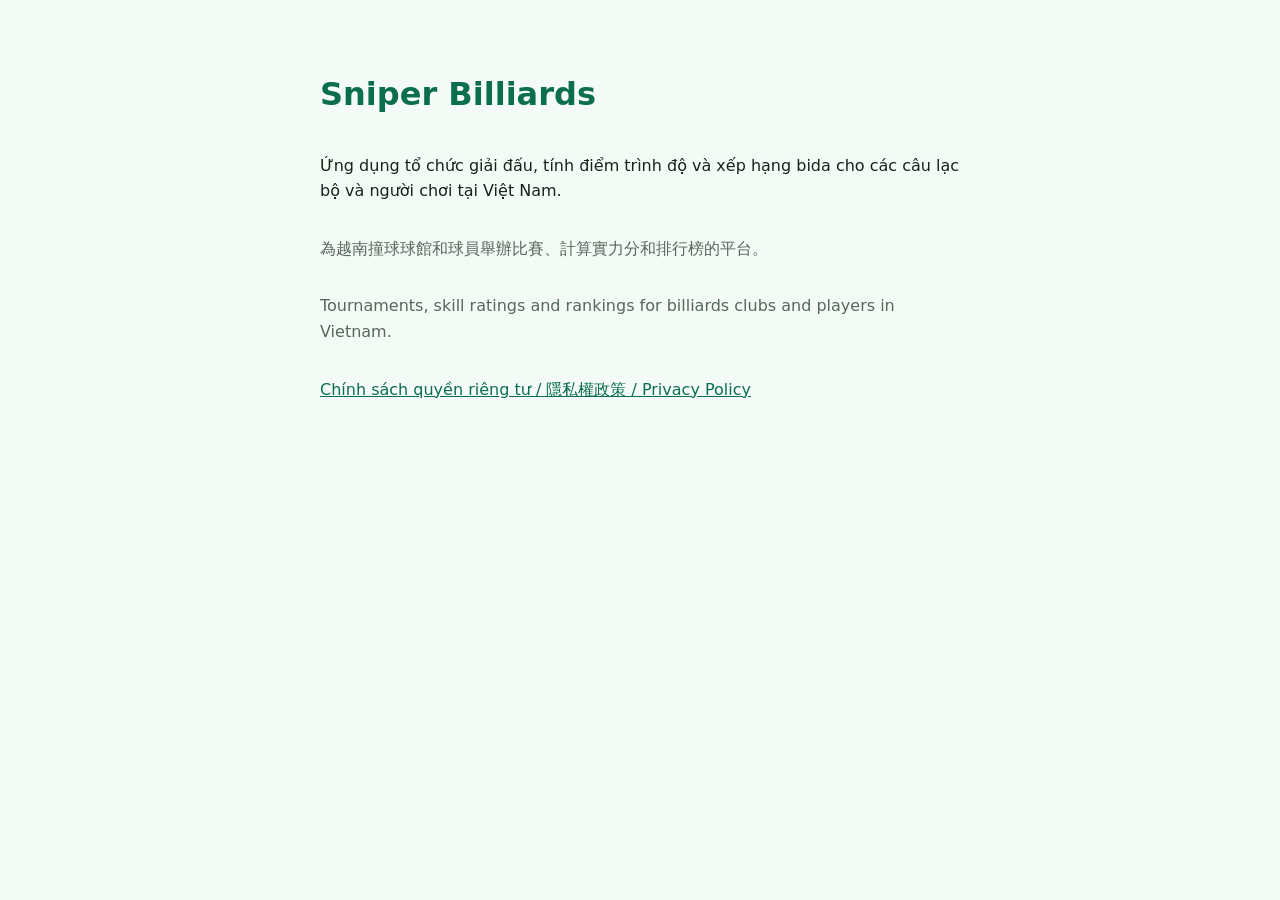
==== index.html @ 13d8f003 "網站 website/：首頁、隱私權政策草稿、Zalo 登入轉接頁；zalo 函式回傳網址改用 snipertour.com Co-Authored-By: Claude Opus 5.5 <nore" ====
<!DOCTYPE html>
<html lang="vi">
<head>
  <meta charset="utf-8">
  <meta name="viewport" content="width=device-width, initial-scale=1">
  <title>Sniper Billiards</title>
  <meta name="description" content="Giải đấu, điểm trình độ và xếp hạng bida tại Việt Nam.">
  <style>
    :root { --bg: #f4faf6; --fg: #14241c; --accent: #0b6e4f; --muted: #55675e; }
    @media (prefers-color-scheme: dark) { :root { --bg: #0f1a15; --fg: #e6efe9; --accent: #4cc497; --muted: #9db3a8; } }
    body { margin: 0; background: var(--bg); color: var(--fg); font-family: system-ui, sans-serif; line-height: 1.6; }
    main { max-width: 640px; margin: 0 auto; padding: 48px 16px; }
    h1 { color: var(--accent); margin-bottom: 8px; }
    section { margin: 32px 0; }
    .muted { color: var(--muted); }
    a { color: var(--accent); }
  </style>
</head>
<body>
  <main>
    <h1>Sniper Billiards</h1>
    <section lang="vi">
      <p>Ứng dụng tổ chức giải đấu, tính điểm trình độ và xếp hạng bida cho các câu lạc bộ và người chơi tại Việt Nam.</p>
    </section>
    <section lang="zh-Hant">
      <p class="muted">為越南撞球球館和球員舉辦比賽、計算實力分和排行榜的平台。</p>
    </section>
    <section lang="en">
      <p class="muted">Tournaments, skill ratings and rankings for billiards clubs and players in Vietnam.</p>
    </section>
    <p><a href="/privacy/">Chính sách quyền riêng tư / 隱私權政策 / Privacy Policy</a></p>
  </main>
</body>
</html>
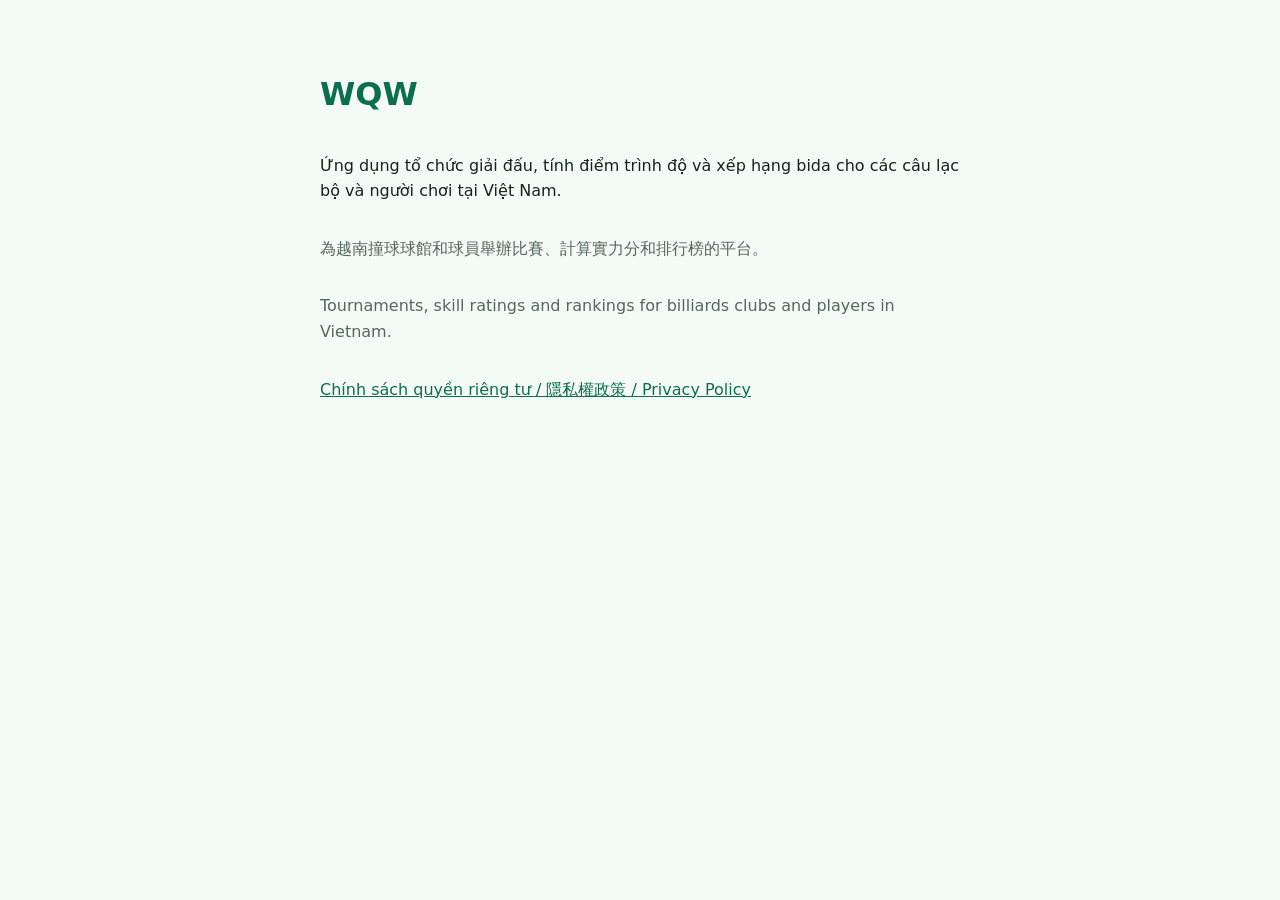
==== commit b0b4f7bc: "品牌 WQW：首頁、分享頁" ====
--- a/index.html
+++ b/index.html
@@ -3,7 +3,9 @@
 <head>
   <meta charset="utf-8">
   <meta name="viewport" content="width=device-width, initial-scale=1">
-  <title>Sniper Billiards</title>
+  <title>WQW</title>
+  <!-- Zalo 網域驗證（公開的驗證碼，不是密鑰） -->
+  <meta property="zalo-platform-site-verification" content="SiE3AutgB3PQoQPld-9nTqMNn76fuHydD3Ot" />
   <meta name="description" content="Giải đấu, điểm trình độ và xếp hạng bida tại Việt Nam.">
   <style>
     :root { --bg: #f4faf6; --fg: #14241c; --accent: #0b6e4f; --muted: #55675e; }
@@ -18,7 +20,7 @@
 </head>
 <body>
   <main>
-    <h1>Sniper Billiards</h1>
+    <h1>WQW</h1>
     <section lang="vi">
       <p>Ứng dụng tổ chức giải đấu, tính điểm trình độ và xếp hạng bida cho các câu lạc bộ và người chơi tại Việt Nam.</p>
     </section>
